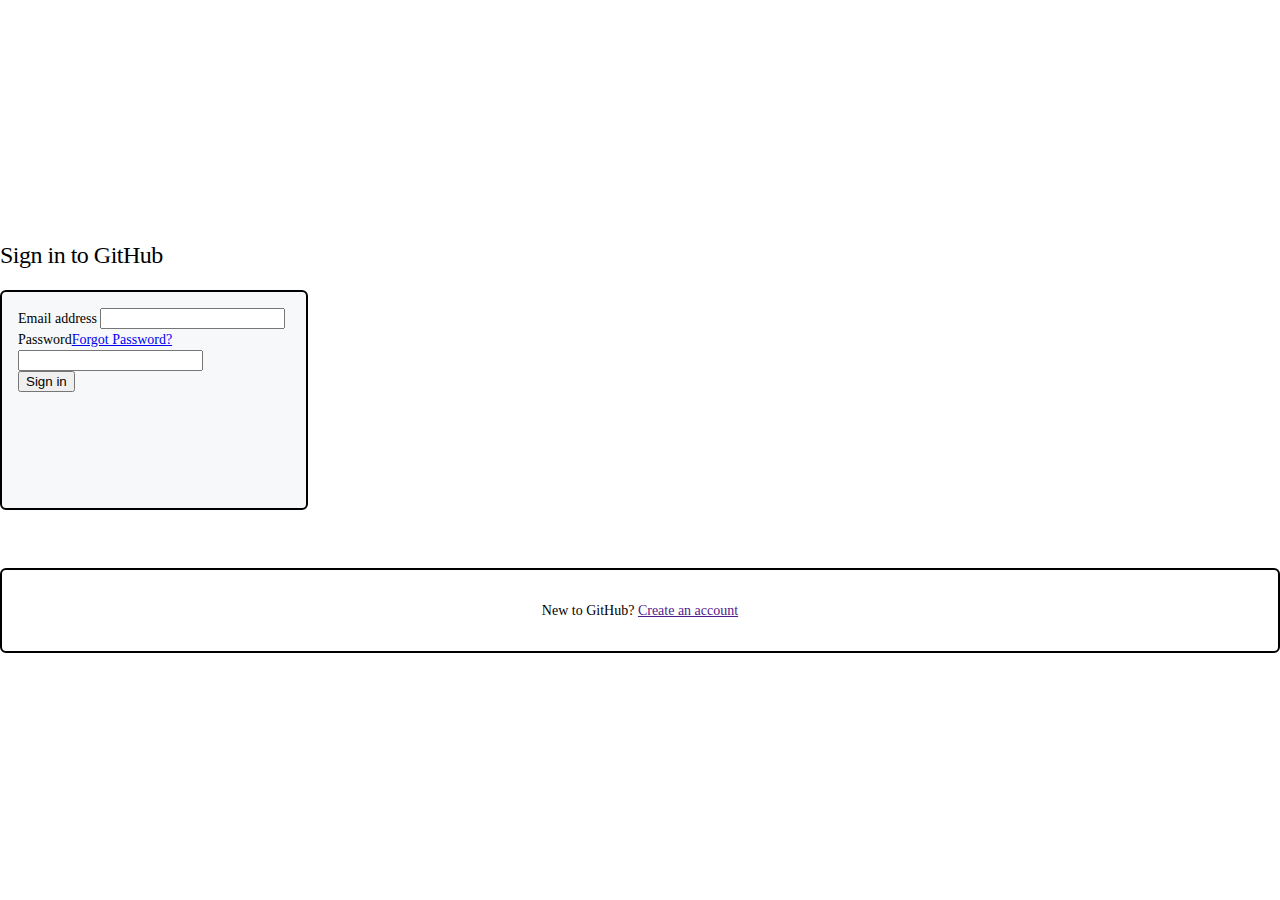
==== signin.html @ f72cb3f9 "basic initial layout of task-2 completed" ====
<!DOCTYPE html5>
<html lang="en">
  <head>
    <title>GitHub</title>
    <meta charset="UTF-8" />
    <meta name="viewport" content="width=device-width, initial-scale=1.0" />
    <link
      href="https://cdn.jsdelivr.net/npm/bootstrap@5.2.0-beta1/dist/css/bootstrap.min.css"
      rel="stylesheet"
      integrity="sha384-0evHe/X+R7YkIZDRvuzKMRqM+OrBnVFBL6DOitfPri4tjfHxaWutUpFmBp4vmVor"
      crossorigin="anonymous"
    />
    <link rel="stylesheet" href="style1.css" />
  </head>
  <body>
    <div class="container-fluid">
      <h1>Sign in to GitHub</h1>
      <div class="main">
        <form>
          <div class="mb-3">
            <label for="exampleInputEmail1" class="form-label"
              >Email address</label
            >
            <input
              type="email"
              class="form-control"
              id="exampleInputEmail1"
              aria-describedby="emailHelp"
            />
          </div>
          <div class="mb-3">
            <label for="exampleInputPassword1" class="form-label"
              >Password<span
                ><a href="https://github.com/password_reset"
                  >Forgot Password?</a
                ></span
              ></label
            >
            <input
              type="password"
              class="form-control"
              id="exampleInputPassword1"
            />
          </div>
          <div class="d-grid gap-2">
            <button class="btn btn-success" type="button">Sign in</button>
          </div>
        </form>
      </div>
      <br />
      <br />
      <div class="account">
        <p>New to GitHub? <a href="">Create an account</a></p>
      </div>
    </div>
  </body>
</html>
---- style1.css ----
* {
  box-sizing: border-box;
}
body {
  font-size: 14px;
  line-height: 1.5;
  margin: 0;
  display: block;
  align-content: center;
}
h1 {
  font-size: 24px;
  font-weight: 300;
  letter-spacing: -0.5px;
}
.main {
  width: 308px;
  height: 220px;
  border: 2px solid black;
  font-size: 14px;
  border-radius: 6px;
  background-color: #f6f8fa;
  padding: 16px 16px;
}
form {
  width: 274px;
  height: 186px;
}
.account {
  padding: 16px 16px;
  text-align: center;
  border: 2px solid black;
  border-radius: 6px;
  margin-top: 16px !important;
  margin-bottom: 10px;
}

.account p {
  display: block;
  margin-block-start: 1em;
  margin-block-end: 1em;
  margin-inline-start: 0px;
  margin-inline-end: 0px;
}
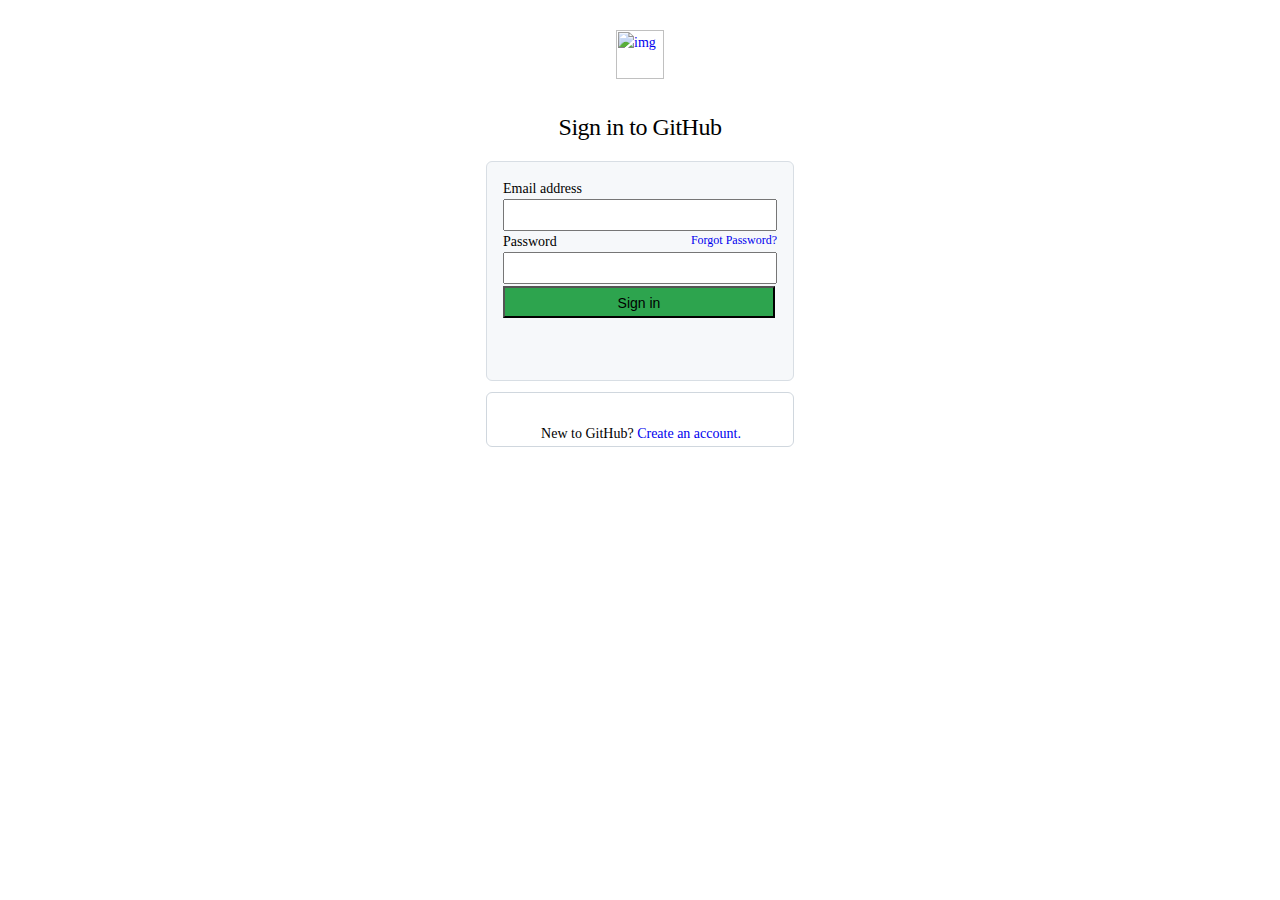
==== commit e6fe53ce: "project completed for initial review" ====
--- a/signin.html
+++ b/signin.html
@@ -1,7 +1,8 @@
 <!DOCTYPE html5>
 <html lang="en">
   <head>
-    <title>GitHub</title>
+    <title>Sign in to GitHub · GitHub</title>
+    <link rel="title icon" href="./images/title.png" />
     <meta charset="UTF-8" />
     <meta name="viewport" content="width=device-width, initial-scale=1.0" />
     <link
@@ -10,47 +11,58 @@
       integrity="sha384-0evHe/X+R7YkIZDRvuzKMRqM+OrBnVFBL6DOitfPri4tjfHxaWutUpFmBp4vmVor"
       crossorigin="anonymous"
     />
-    <link rel="stylesheet" href="style1.css" />
+    <link rel="stylesheet" href="style-in.css" />
+    <link rel="stylesheet" href="variables.css" />
   </head>
   <body>
     <div class="container-fluid">
-      <h1>Sign in to GitHub</h1>
-      <div class="main">
-        <form>
-          <div class="mb-3">
-            <label for="exampleInputEmail1" class="form-label"
-              >Email address</label
-            >
-            <input
-              type="email"
-              class="form-control"
-              id="exampleInputEmail1"
-              aria-describedby="emailHelp"
-            />
-          </div>
-          <div class="mb-3">
-            <label for="exampleInputPassword1" class="form-label"
-              >Password<span
-                ><a href="https://github.com/password_reset"
+      <a href="https://github.com/" alt="github"
+        ><img src="/images/ghub.png" width="48px" height="48px" alt="img"
+      /></a>
+      <div class="mainx">
+        <h1>Sign in to GitHub</h1>
+        <div class="main">
+          <form class="form1" action="#">
+            <div class="mb-3">
+              <label for="exampleInputEmail1" class="form-label"
+                >Email address</label
+              >
+              <input
+                type="email"
+                class="form-control"
+                id="exampleInputEmail1"
+                aria-describedby="emailHelp"
+                required
+              />
+            </div>
+            <div class="mb-3">
+              <label for="exampleInputPassword1" class="form-label"
+                >Password</label
+              ><span
+                ><a
+                  href="https://github.com/password_reset"
+                  alt=""
+                  class="right"
                   >Forgot Password?</a
                 ></span
-              ></label
-            >
-            <input
-              type="password"
-              class="form-control"
-              id="exampleInputPassword1"
-            />
-          </div>
-          <div class="d-grid gap-2">
-            <button class="btn btn-success" type="button">Sign in</button>
-          </div>
-        </form>
+              >
+              <input
+                type="password"
+                class="form-control"
+                id="exampleInputPassword1"
+                required
+              />
+            </div>
+            <div class="d-grid gap-2">
+              <button class="btn btn-success btn-clr" type="button">
+                Sign in
+              </button>
+            </div>
+          </form>
+        </div>
       </div>
-      <br />
-      <br />
-      <div class="account">
-        <p>New to GitHub? <a href="">Create an account</a></p>
+      <div class="account1">
+        <p>New to GitHub? <a href="./signup.html">Create an account.</a></p>
       </div>
     </div>
   </body>
--- a/style-in.css
+++ b/style-in.css
@@ -0,0 +1,125 @@
+* {
+  box-sizing: border-box;
+}
+#exampleInputEmail1,
+#exampleInputEmail2,
+#exampleInputPassword1,
+#password,
+#confirmpassword,
+#InputText1,
+#exampleInputText2 {
+  width: 274px;
+  height: 32px;
+}
+a {
+  text-decoration: none;
+}
+.right {
+  float: right;
+  font-size: 12px;
+}
+body {
+  font-size: 14px;
+  line-height: 1.5;
+  margin: 0;
+}
+img {
+  display: block;
+  margin: 30px auto -60px auto;
+  height: 49px;
+}
+h1 {
+  font-size: 24px;
+  font-weight: 300;
+  letter-spacing: -0.5px;
+  text-align: center;
+  margin-bottom: 16px;
+  margin-top: 16px;
+  text-shadow: none;
+}
+.btn-clr {
+  background-color: #2da44e;
+  width: 272px;
+  height: 32px;
+  text-align: center;
+  padding: 5px 16px;
+  font-size: 14px;
+  font-weight: 500;
+  line-height: 20px;
+  white-space: nowrap;
+  vertical-align: middle;
+  cursor: pointer;
+  margin-top: 2px;
+}
+.mainx {
+  width: 340px;
+  height: 343px;
+  margin: 90px auto -60px auto;
+}
+.main {
+  width: 308px;
+  height: 220px;
+  border: 1px solid hsla(210, 18%, 87%, 1);
+  font-size: 14px;
+  border-radius: 6px;
+  background-color: #f6f8fa;
+  padding: 16px 16px;
+  margin: 10px auto 10px auto;
+}
+.form1 {
+  width: 274px;
+  height: 186px;
+}
+.form2 {
+  width: 274px;
+  height: 186px;
+}
+.account1 {
+  width: 308px;
+  height: 55px;
+  border: 1px solid #d0d7de;
+  border-radius: 6px;
+  align-self: center;
+  margin: auto;
+}
+
+.account1 p {
+  width: 274px;
+  height: 21px;
+  padding: 16px;
+  text-align: center;
+  display: block;
+  word-wrap: break-word;
+  margin-left: 17px;
+}
+.account2 {
+  width: 308px;
+  height: 50px;
+  border: 1px solid #d0d7de;
+  border-radius: 6px;
+  align-self: center;
+  margin: auto;
+  margin-top: 10px;
+}
+.account2 p {
+  width: 274px;
+  height: 20px;
+  padding: 12px;
+  text-align: center;
+  display: block;
+  word-wrap: break-word;
+}
+
+.layoutx {
+  margin: 70px auto -60px auto;
+}
+.layout {
+  width: 308px;
+  height: 470px;
+  border: 1px solid hsla(210, 18%, 87%, 1);
+  font-size: 14px;
+  border-radius: 6px;
+  background-color: #f6f8fa;
+  padding: 16px 16px;
+  margin: 10px auto 10px auto;
+}
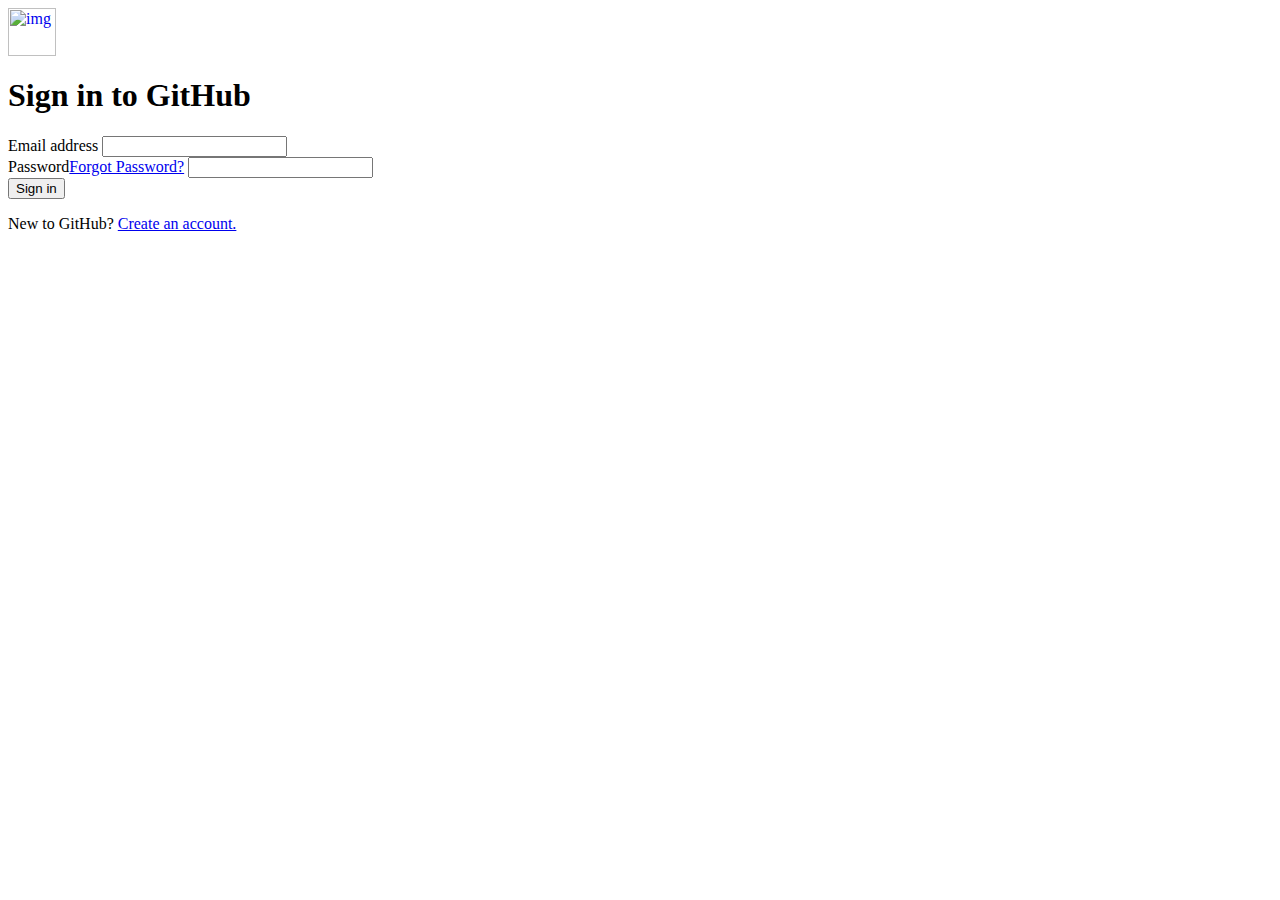
==== commit f27030f2: "folder and link adjustments" ====
--- a/signin.html
+++ b/signin.html
@@ -11,8 +11,8 @@
       integrity="sha384-0evHe/X+R7YkIZDRvuzKMRqM+OrBnVFBL6DOitfPri4tjfHxaWutUpFmBp4vmVor"
       crossorigin="anonymous"
     />
-    <link rel="stylesheet" href="style-in.css" />
-    <link rel="stylesheet" href="variables.css" />
+    <link rel="stylesheet" href="/styles/style-in.css" />
+    <link rel="stylesheet" href="styles/variables.css" />
   </head>
   <body>
     <div class="container-fluid">
@@ -24,20 +24,17 @@
         <div class="main">
           <form class="form1" action="#">
             <div class="mb-3">
-              <label for="exampleInputEmail1" class="form-label"
-                >Email address</label
-              >
+              <label for="InputEmail1" class="form-label">Email address</label>
               <input
                 type="email"
                 class="form-control"
-                id="exampleInputEmail1"
+                id="InputEmail1"
                 aria-describedby="emailHelp"
                 required
               />
             </div>
             <div class="mb-3">
-              <label for="exampleInputPassword1" class="form-label"
-                >Password</label
+              <label for="InputPassword1" class="form-label">Password</label
               ><span
                 ><a
                   href="https://github.com/password_reset"
@@ -49,7 +46,7 @@
               <input
                 type="password"
                 class="form-control"
-                id="exampleInputPassword1"
+                id="InputPassword1"
                 required
               />
             </div>
@@ -65,5 +62,6 @@
         <p>New to GitHub? <a href="./signup.html">Create an account.</a></p>
       </div>
     </div>
+    <script src="script.js"></script>
   </body>
 </html>
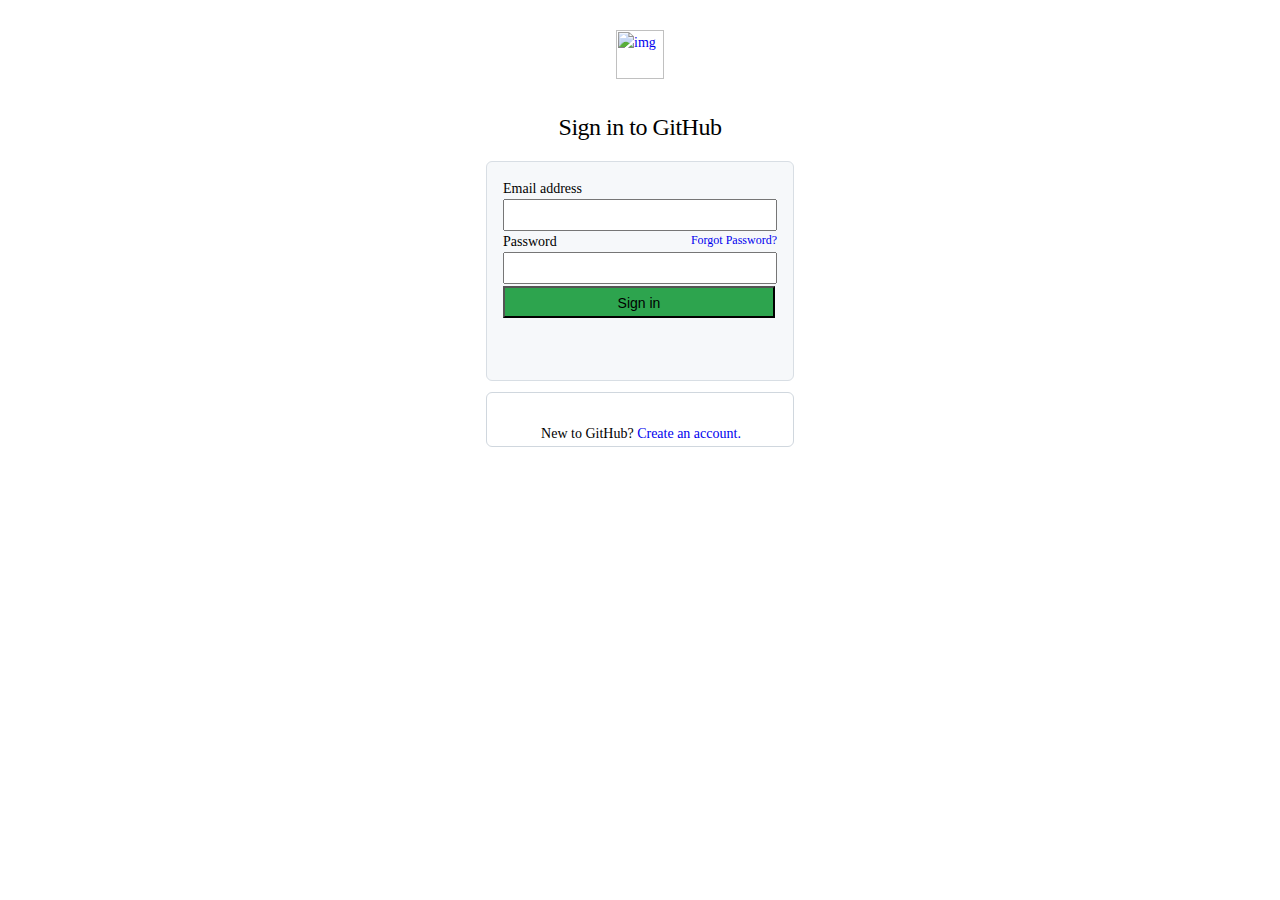
==== commit 5be8c5e5: "code is pushed for final review and comments" ====
--- a/signin.html
+++ b/signin.html
@@ -2,6 +2,7 @@
 <html lang="en">
   <head>
     <title>Sign in to GitHub · GitHub</title>
+    <!--Logo on title -->
     <link rel="title icon" href="./images/title.png" />
     <meta charset="UTF-8" />
     <meta name="viewport" content="width=device-width, initial-scale=1.0" />
@@ -16,10 +17,12 @@
   </head>
   <body>
     <div class="container-fluid">
-      <a href="https://github.com/" alt="github"
-        ><img src="/images/ghub.png" width="48px" height="48px" alt="img"
-      /></a>
-      <div class="mainx">
+      <section>
+        <a href="https://github.com/" alt="github"
+          ><img src="/images/ghub.png" width="48px" height="48px" alt="img" />
+        </a>
+      </section>
+      <section class="mainx">
         <h1>Sign in to GitHub</h1>
         <div class="main">
           <form class="form1" action="#">
@@ -57,10 +60,10 @@
             </div>
           </form>
         </div>
-      </div>
-      <div class="account1">
-        <p>New to GitHub? <a href="./signup.html">Create an account.</a></p>
-      </div>
+      </section>
+      <section class="account1">
+        <p>New to GitHub? <a href="./signup.html">Create an account. </a></p>
+      </section>
     </div>
     <script src="script.js"></script>
   </body>
--- a/styles/style-in.css
+++ b/styles/style-in.css
@@ -0,0 +1,125 @@
+* {
+  box-sizing: border-box;
+}
+#InputEmail1,
+#InputEmail2,
+#InputPassword1,
+#password,
+#confirmpassword,
+#InputText1,
+#InputText2 {
+  width: 274px;
+  height: 32px;
+}
+body {
+  font-size: 14px;
+  line-height: 1.5;
+  margin: 0;
+}
+a {
+  text-decoration: none;
+}
+.right {
+  float: right;
+  font-size: 12px;
+}
+img {
+  display: block;
+  margin: 30px auto -60px auto;
+  height: 49px;
+}
+h1 {
+  font-size: 24px;
+  font-weight: 300;
+  letter-spacing: -0.5px;
+  text-align: center;
+  margin-bottom: 16px;
+  margin-top: 16px;
+  text-shadow: none;
+}
+.btn-clr {
+  background-color: #2da44e;
+  width: 272px;
+  height: 32px;
+  text-align: center;
+  padding: 5px 16px;
+  font-size: 14px;
+  font-weight: 500;
+  line-height: 20px;
+  white-space: nowrap;
+  vertical-align: middle;
+  cursor: pointer;
+  margin-top: 2px;
+}
+.mainx {
+  width: 340px;
+  height: 343px;
+  margin: 90px auto -60px auto;
+}
+.main {
+  width: 308px;
+  height: 220px;
+  border: 1px solid hsla(210, 18%, 87%, 1);
+  font-size: 14px;
+  border-radius: 6px;
+  background-color: #f6f8fa;
+  padding: 16px 16px;
+  margin: 10px auto 10px auto;
+}
+.form1 {
+  width: 274px;
+  height: 186px;
+}
+.form2 {
+  width: 274px;
+  height: 186px;
+}
+.account1 {
+  width: 308px;
+  height: 55px;
+  border: 1px solid #d0d7de;
+  border-radius: 6px;
+  align-self: center;
+  margin: auto;
+}
+
+.account1 p {
+  width: 274px;
+  height: 21px;
+  padding: 16px;
+  text-align: center;
+  display: block;
+  word-wrap: break-word;
+  margin-left: 17px;
+}
+.account2 {
+  width: 308px;
+  height: 50px;
+  border: 1px solid #d0d7de;
+  border-radius: 6px;
+  align-self: center;
+  margin: auto;
+  margin-top: 65px;
+}
+.account2 p {
+  width: 274px;
+  height: 20px;
+  padding: 12px;
+  text-align: center;
+  display: block;
+  word-wrap: break-word;
+}
+
+.layoutx {
+  margin: 70px auto -60px auto;
+}
+.layout {
+  width: 308px;
+  height: 460px;
+  border: 1px solid hsla(210, 18%, 87%, 1);
+  font-size: 14px;
+  border-radius: 6px;
+  background-color: #f6f8fa;
+  padding: 16px 16px;
+  margin: 10px auto 10px auto;
+}
--- a/styles/variables.css
+++ b/styles/variables.css
@@ -0,0 +1,35 @@
+/* Extra small devices (phones, 600px and down) */
+@media only screen and (max-width: 600px) {
+  body {
+    background-color: forestgreen;
+  }
+}
+
+/* Small devices (portrait tablets and large phones, 600px and up) */
+@media only screen and (min-width: 600px) {
+  body {
+    background-color: red;
+  }
+}
+
+/* Medium devices (landscape tablets, 768px and up) */
+@media only screen and (min-width: 768px) {
+  body {
+    background-color: pink;
+  }
+}
+
+/* Large devices (laptops/desktops, 992px and up) */
+@media only screen and (min-width: 992px) {
+  body {
+    background-color: violet;
+  }
+}
+
+/* Extra large devices (large laptops and desktops, 1200px and up) */
+@media only screen and (min-width: 1200px) {
+  body {
+    background-color: white;
+  }
+}
+/*# sourceMappingURL=variables.css.map */
